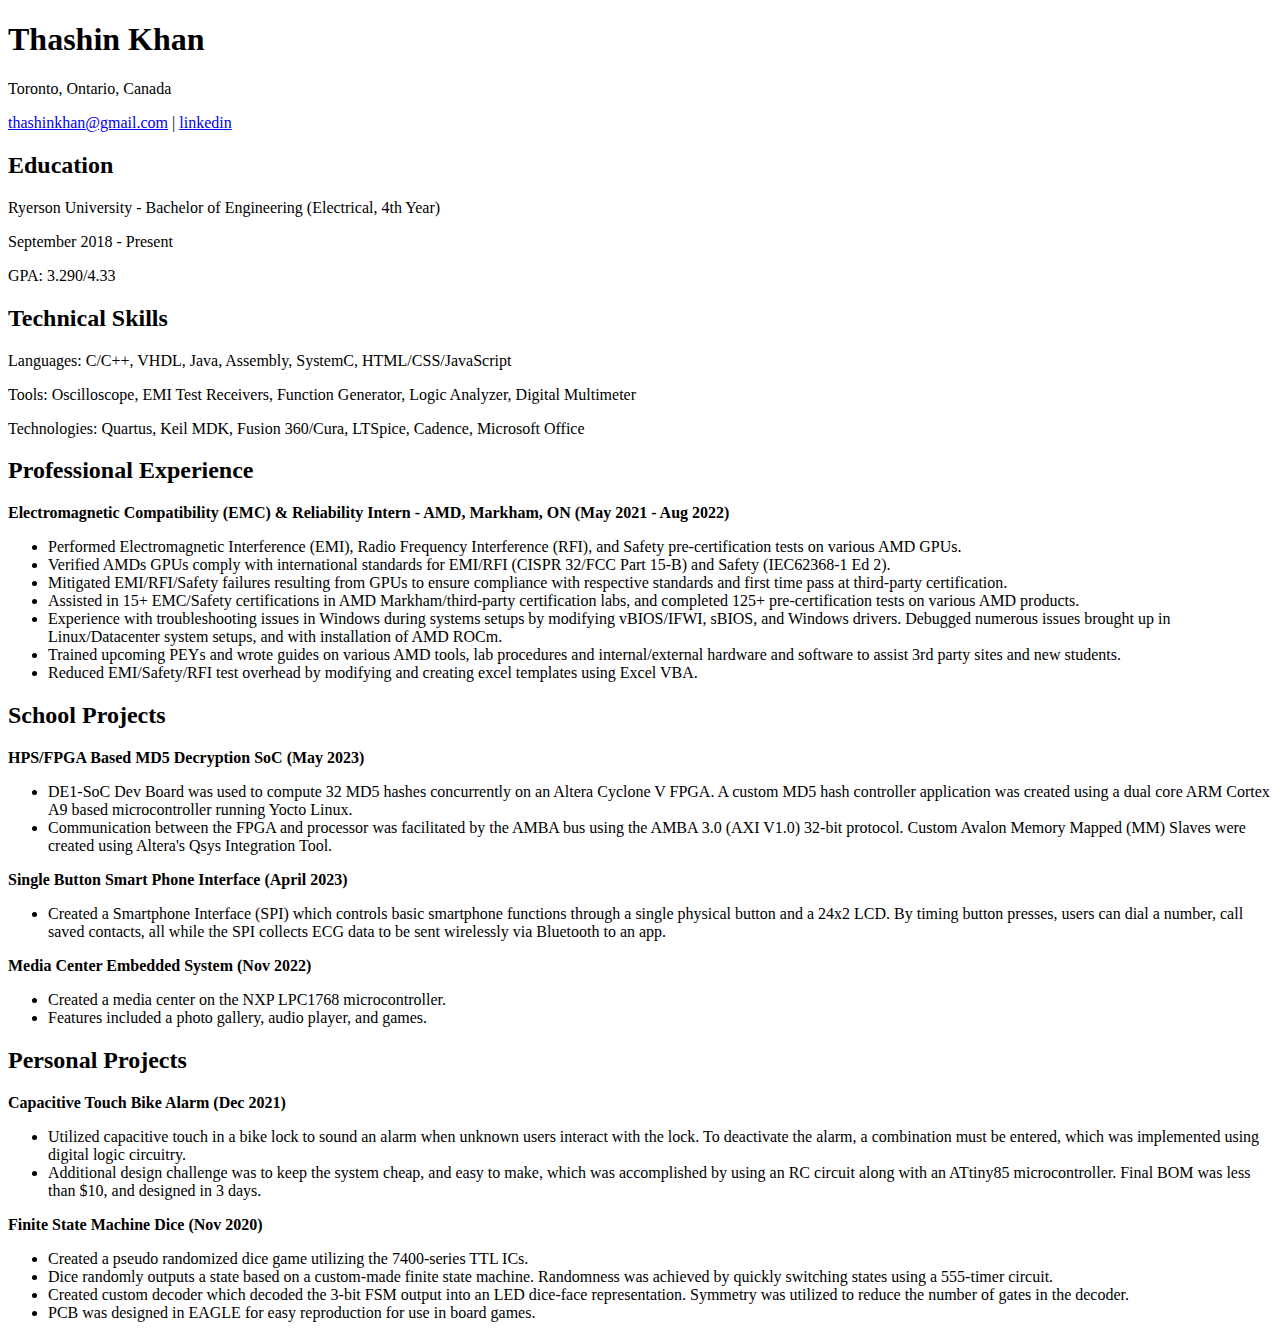
==== resume.html @ e145bc30 "Added hompage, resume page, and related links." ====
<!DOCTYPE html>
<html lang="en">
    <head>
        <meta charset="UTF-8">
        <title>Thashin Khan - Resume</title>
    </head>

    <body>
        <!--Header Info-->
        <h1>Thashin Khan</h1>
        <p>Toronto, Ontario, Canada</p>
        <p><a href="mailto:thashinkhan@gmail.com">thashinkhan@gmail.com</a> | <a href = "https://www.linkedin.com/in/thashinkhan/">linkedin</a></p>
        
        <!--Education-->
        <h2>Education</h2>
        <p>Ryerson University - Bachelor of Engineering (Electrical, 4th Year)</p>
        <p>September 2018 - Present</p>
        <p>GPA: 3.290/4.33</p>
        
        <!--Technical Skills-->
        <h2>Technical Skills</h2>
        <p>Languages:    C/C++, VHDL, Java, Assembly, SystemC, HTML/CSS/JavaScript</p>
        <p>Tools:        Oscilloscope, EMI Test Receivers, Function Generator, Logic Analyzer, Digital Multimeter</p>
        <p>Technologies: Quartus, Keil MDK, Fusion 360/Cura, LTSpice, Cadence, Microsoft Office</p>

        <!--Professional Experience-->
        <h2>Professional Experience</h2>
        <p><strong>Electromagnetic Compatibility (EMC) & Reliability Intern - AMD, Markham, ON (May 2021 - Aug 2022)</strong><p>
        <ul>
            <li>Performed Electromagnetic Interference (EMI), Radio Frequency Interference (RFI), and Safety pre-certification tests on various AMD GPUs.</li>
            <li>Verified AMDs GPUs comply with international standards for EMI/RFI (CISPR 32/FCC Part 15-B) and Safety (IEC62368-1 Ed 2).</li>
            <li>Mitigated EMI/RFI/Safety failures resulting from GPUs to ensure compliance with respective standards and first time pass at third-party certification. </li>
            <li>Assisted in 15+ EMC/Safety certifications in AMD Markham/third-party certification labs, and completed 125+ pre-certification tests on various AMD products. </li>
            <li>Experience with troubleshooting issues in Windows during systems setups by modifying vBIOS/IFWI, sBIOS, and Windows drivers. Debugged numerous issues brought up in Linux/Datacenter system setups, and with installation of AMD ROCm. </li>
            <li>Trained upcoming PEYs and wrote guides on various AMD tools, lab procedures and internal/external hardware and software to assist 3rd party sites and new students. </li>
            <li>Reduced EMI/Safety/RFI test overhead by modifying and creating excel templates using Excel VBA.</li>
        </ul>

        <!--School Projects-->
        <h2>School Projects</h2>
        <p><strong>HPS/FPGA Based MD5 Decryption SoC (May 2023)</strong></p>
        <ul>
            <li>DE1-SoC Dev Board was used to compute 32 MD5 hashes concurrently on an Altera Cyclone V FPGA. A custom MD5 hash controller application was created using a dual core ARM Cortex A9 based microcontroller running Yocto Linux.</li>
            <li>Communication between the FPGA and processor was facilitated by the AMBA bus using the AMBA 3.0 (AXI V1.0) 32-bit protocol. Custom Avalon Memory Mapped (MM) Slaves were created using Altera's Qsys Integration Tool.</li>
        </ul>

        <p><strong>Single Button Smart Phone Interface (April 2023)</strong></p>
        <ul>
            <li>Created a Smartphone Interface (SPI) which controls basic smartphone functions through a single physical button and a 24x2 LCD. By timing button presses, users can dial a number, call saved contacts, all while the SPI collects ECG data to be sent wirelessly via Bluetooth to an app.</li>
        </ul>

        <p><strong>Media Center Embedded System (Nov 2022)</strong></p>
        <ul>
            <li>Created a media center on the NXP LPC1768 microcontroller.</li>
            <li>Features included a photo gallery, audio player, and games.</li>
        </ul>


        <!--Personal Projects-->
        <h2>Personal Projects</h2>
        <p><strong>Capacitive Touch Bike Alarm (Dec 2021)</strong></p>
        <ul>
            <li>Utilized capacitive touch in a bike lock to sound an alarm when unknown users interact with the lock. To deactivate the alarm, a combination must be entered, which was implemented using digital logic circuitry.</li>
            <li>Additional design challenge was to keep the system cheap, and easy to make, which was accomplished by using an RC circuit along with an ATtiny85 microcontroller. Final BOM was less than $10, and designed in 3 days.</li>
        </ul>

        <p><strong>Finite State Machine Dice (Nov 2020)</strong></p>
        <ul>
            <li>Created a pseudo randomized dice game utilizing the 7400-series TTL ICs.</li>
            <li>Dice randomly outputs a state based on a custom-made finite state machine. Randomness was achieved by quickly switching states using a 555-timer circuit.</li>
            <li>Created custom decoder which decoded the 3-bit FSM output into an LED dice-face representation. Symmetry was utilized to reduce the number of gates in the decoder.</li>
            <li>PCB was designed in EAGLE for easy reproduction for use in board games.</li>
        </ul>
    </body>
</html>
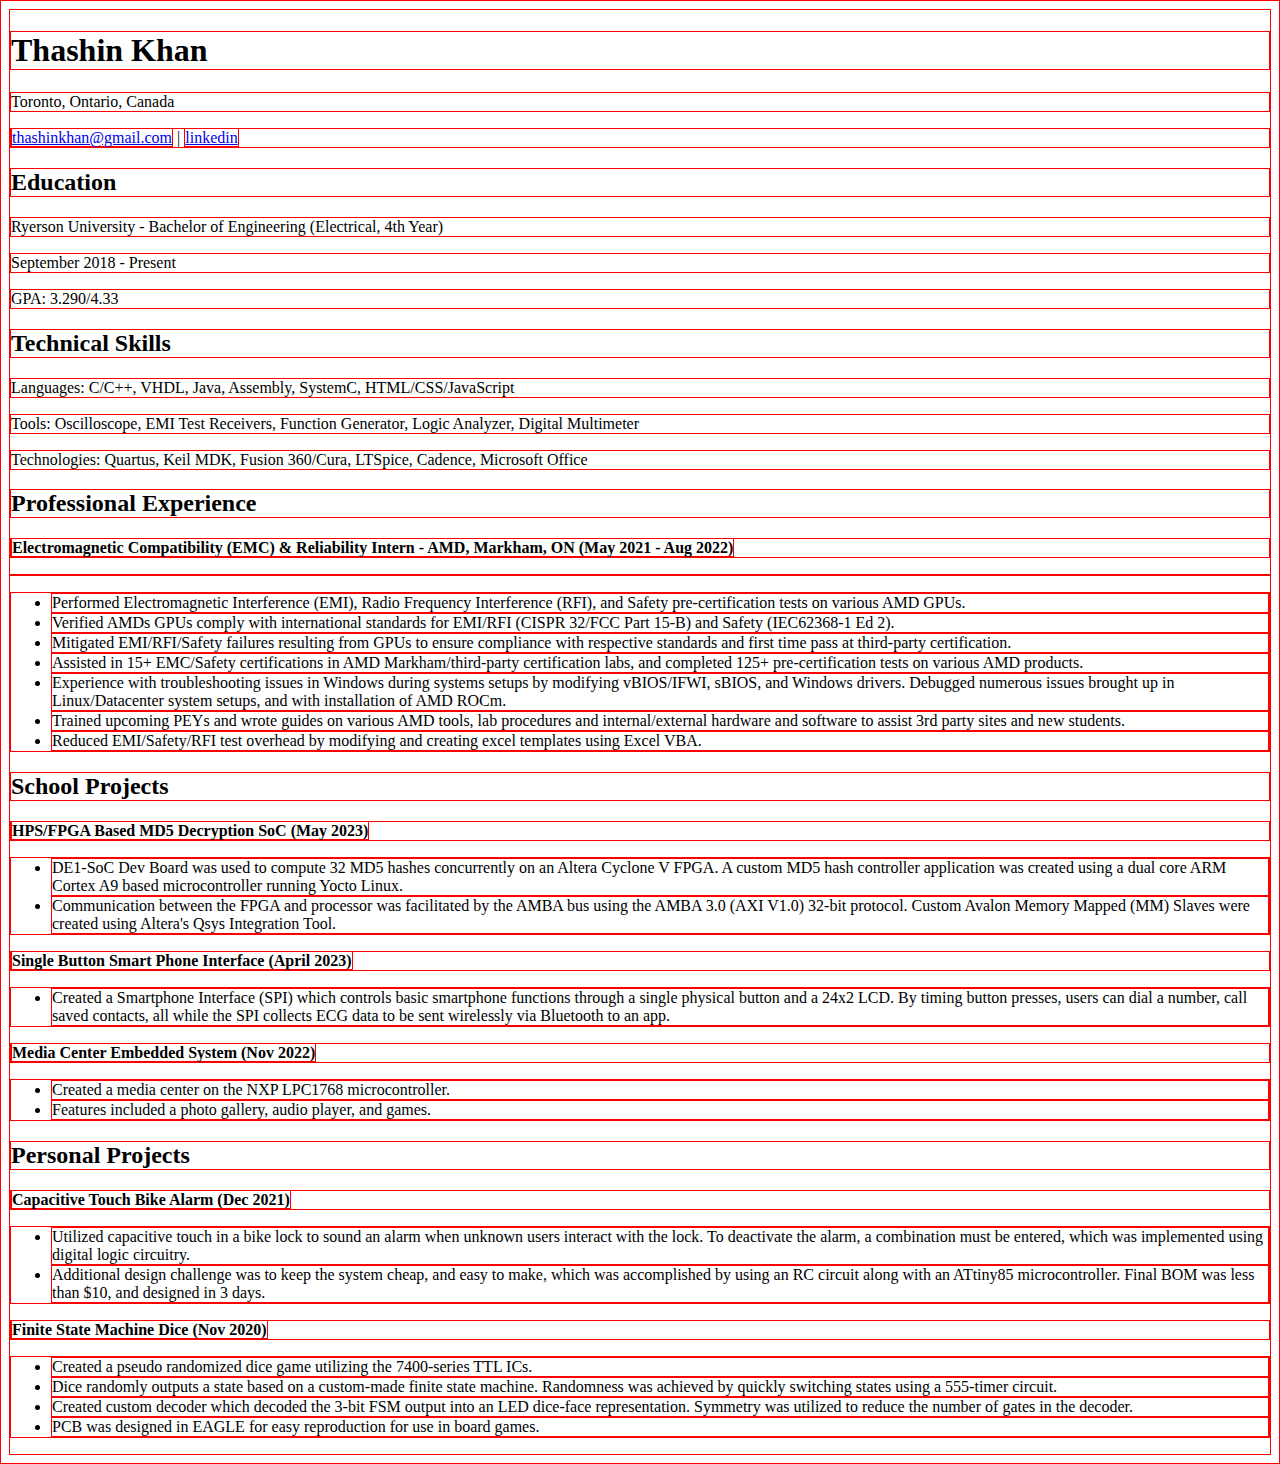
==== commit f84320f5: "added stylesheet" ====
--- a/resume.html
+++ b/resume.html
@@ -2,6 +2,7 @@
 <html lang="en">
     <head>
         <meta charset="UTF-8">
+        <link rel="stylesheet" href="styles.css">
         <title>Thashin Khan - Resume</title>
     </head>
 
--- a/styles.css
+++ b/styles.css
@@ -0,0 +1,3 @@
+*{
+    border: 1px solid red;
+}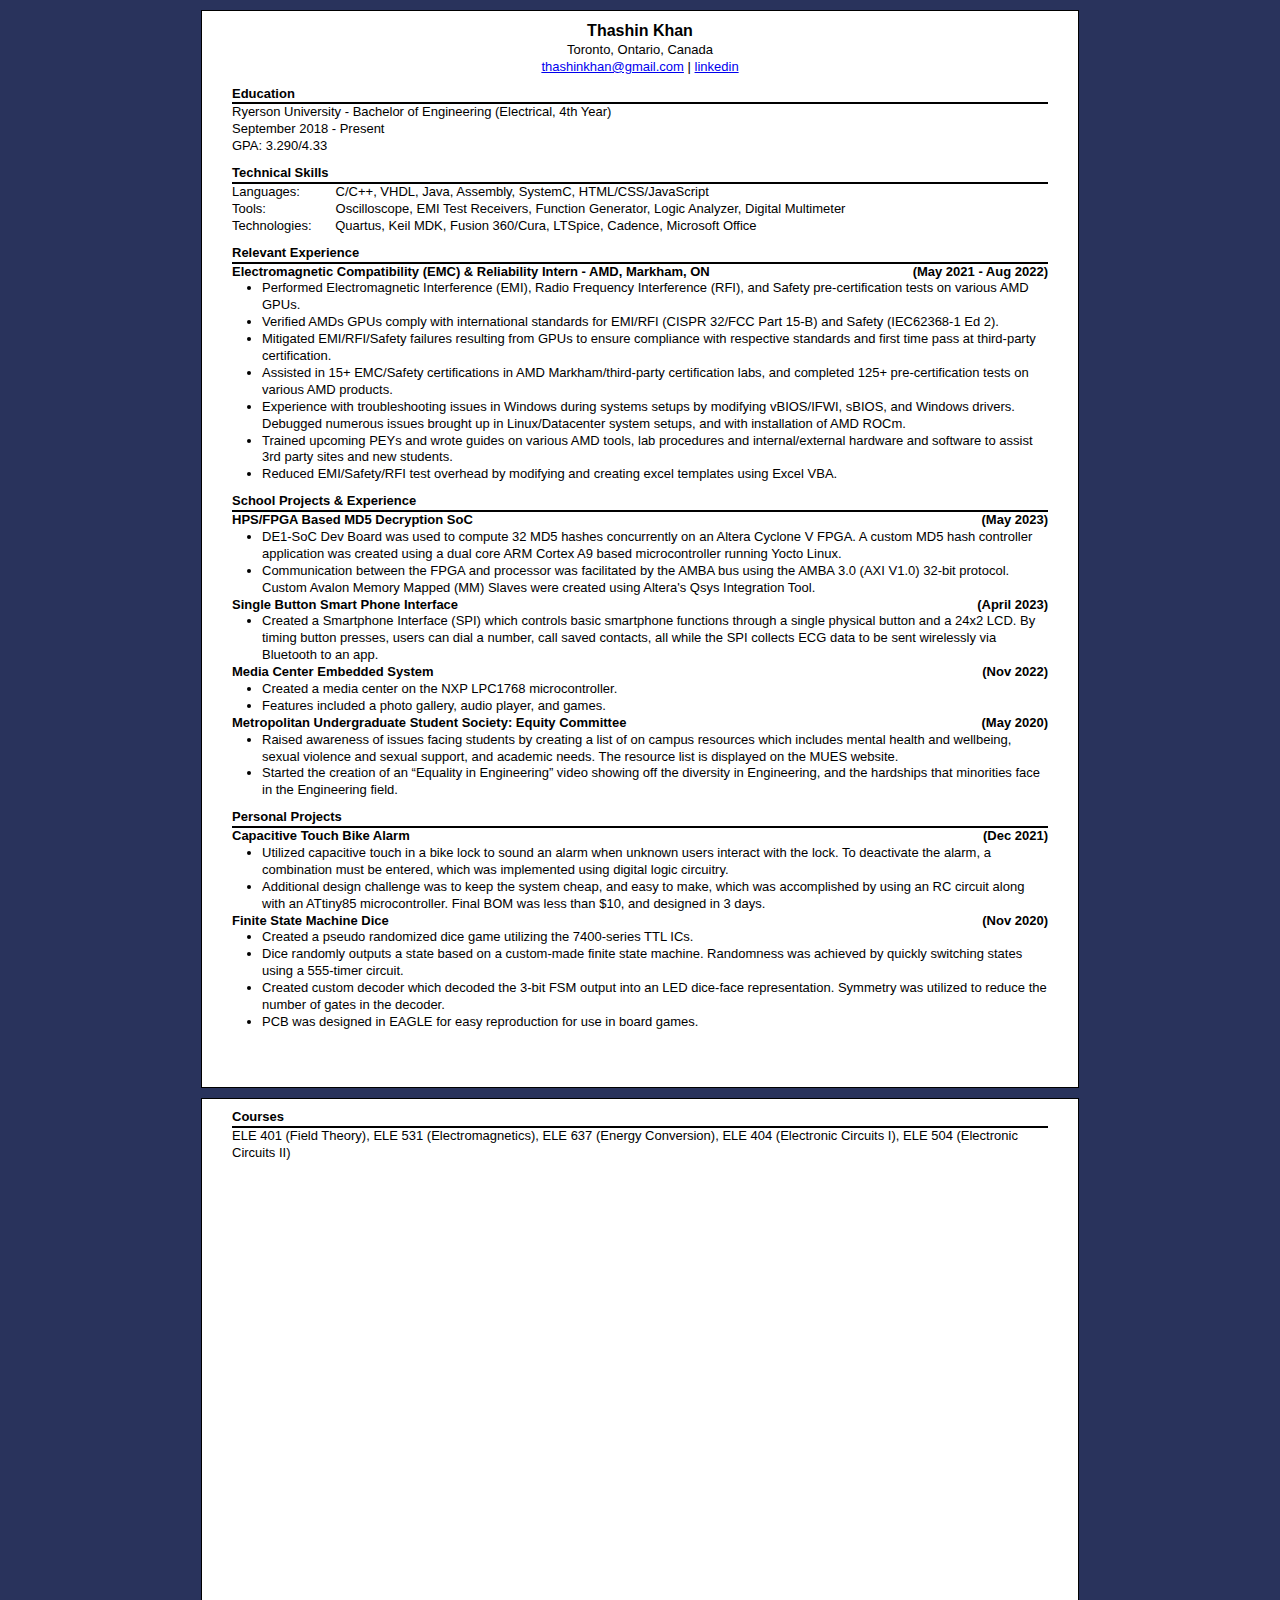
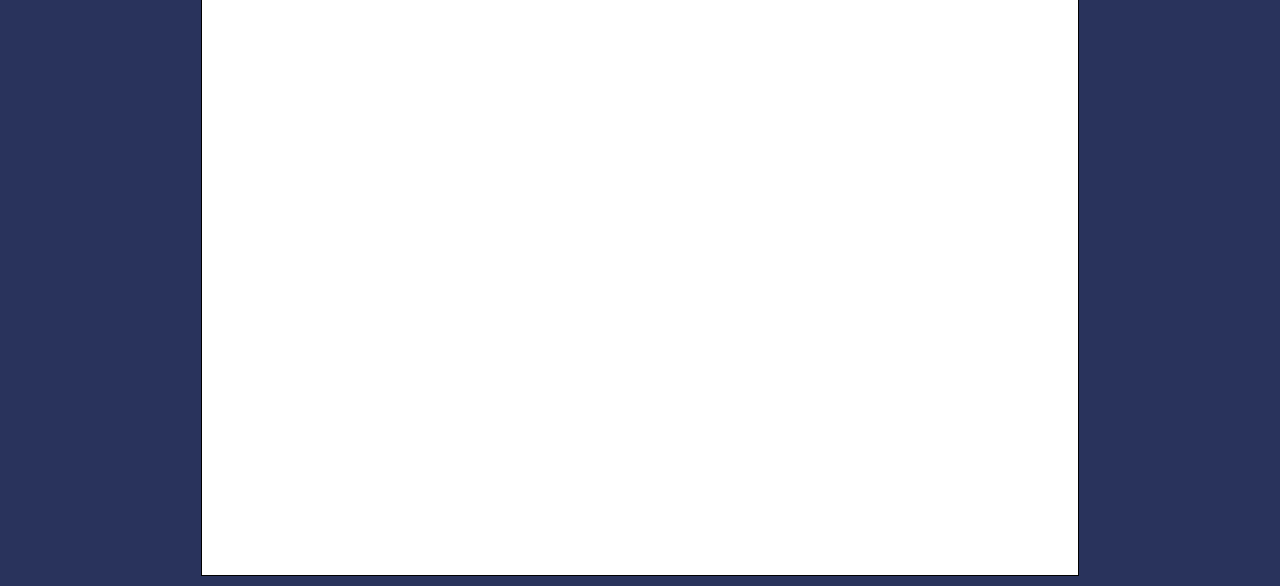
==== commit 31c1f92b: "Finished resume css" ====
--- a/resume.html
+++ b/resume.html
@@ -2,75 +2,97 @@
 <html lang="en">
     <head>
         <meta charset="UTF-8">
-        <link rel="stylesheet" href="styles.css">
-        <title>Thashin Khan - Resume</title>
+        <link rel="stylesheet" href="styles_resume.css">
+        <title>Thashin Khan - Projects</title>
     </head>
 
     <body>
-        <!--Header Info-->
-        <h1>Thashin Khan</h1>
-        <p>Toronto, Ontario, Canada</p>
-        <p><a href="mailto:thashinkhan@gmail.com">thashinkhan@gmail.com</a> | <a href = "https://www.linkedin.com/in/thashinkhan/">linkedin</a></p>
-        
-        <!--Education-->
-        <h2>Education</h2>
-        <p>Ryerson University - Bachelor of Engineering (Electrical, 4th Year)</p>
-        <p>September 2018 - Present</p>
-        <p>GPA: 3.290/4.33</p>
-        
-        <!--Technical Skills-->
-        <h2>Technical Skills</h2>
-        <p>Languages:    C/C++, VHDL, Java, Assembly, SystemC, HTML/CSS/JavaScript</p>
-        <p>Tools:        Oscilloscope, EMI Test Receivers, Function Generator, Logic Analyzer, Digital Multimeter</p>
-        <p>Technologies: Quartus, Keil MDK, Fusion 360/Cura, LTSpice, Cadence, Microsoft Office</p>
+        <div class="document">
+            <div class="page1">
 
-        <!--Professional Experience-->
-        <h2>Professional Experience</h2>
-        <p><strong>Electromagnetic Compatibility (EMC) & Reliability Intern - AMD, Markham, ON (May 2021 - Aug 2022)</strong><p>
-        <ul>
-            <li>Performed Electromagnetic Interference (EMI), Radio Frequency Interference (RFI), and Safety pre-certification tests on various AMD GPUs.</li>
-            <li>Verified AMDs GPUs comply with international standards for EMI/RFI (CISPR 32/FCC Part 15-B) and Safety (IEC62368-1 Ed 2).</li>
-            <li>Mitigated EMI/RFI/Safety failures resulting from GPUs to ensure compliance with respective standards and first time pass at third-party certification. </li>
-            <li>Assisted in 15+ EMC/Safety certifications in AMD Markham/third-party certification labs, and completed 125+ pre-certification tests on various AMD products. </li>
-            <li>Experience with troubleshooting issues in Windows during systems setups by modifying vBIOS/IFWI, sBIOS, and Windows drivers. Debugged numerous issues brought up in Linux/Datacenter system setups, and with installation of AMD ROCm. </li>
-            <li>Trained upcoming PEYs and wrote guides on various AMD tools, lab procedures and internal/external hardware and software to assist 3rd party sites and new students. </li>
-            <li>Reduced EMI/Safety/RFI test overhead by modifying and creating excel templates using Excel VBA.</li>
-        </ul>
+                <div class="information card">
+                    <h1 style="font-size: medium;">Thashin Khan</h1>
+                    <p>Toronto, Ontario, Canada</p>
+                    <p><a href="mailto:thashinkhan@gmail.com">thashinkhan@gmail.com</a> | <a href = "https://www.linkedin.com/in/thashinkhan/">linkedin</a></p>
+                </div>
 
-        <!--School Projects-->
-        <h2>School Projects</h2>
-        <p><strong>HPS/FPGA Based MD5 Decryption SoC (May 2023)</strong></p>
-        <ul>
-            <li>DE1-SoC Dev Board was used to compute 32 MD5 hashes concurrently on an Altera Cyclone V FPGA. A custom MD5 hash controller application was created using a dual core ARM Cortex A9 based microcontroller running Yocto Linux.</li>
-            <li>Communication between the FPGA and processor was facilitated by the AMBA bus using the AMBA 3.0 (AXI V1.0) 32-bit protocol. Custom Avalon Memory Mapped (MM) Slaves were created using Altera's Qsys Integration Tool.</li>
-        </ul>
+                <div class="education card">
+                    <h2 class="headinfo">Education</h2>
+                    <p>Ryerson University - Bachelor of Engineering (Electrical, 4th Year)</p>
+                    <p>September 2018 - Present</p>
+                    <p>GPA: 3.290/4.33</p>
+                </div>
 
-        <p><strong>Single Button Smart Phone Interface (April 2023)</strong></p>
-        <ul>
-            <li>Created a Smartphone Interface (SPI) which controls basic smartphone functions through a single physical button and a 24x2 LCD. By timing button presses, users can dial a number, call saved contacts, all while the SPI collects ECG data to be sent wirelessly via Bluetooth to an app.</li>
-        </ul>
+                <div class="technical card">
+                    <h2 class="headinfo">Technical Skills</h2>
+                    <p>Languages: <inline style="margin-left: 32px;">C/C++, VHDL, Java, Assembly, SystemC, HTML/CSS/JavaScript</inline></p>
+                    <p>Tools: <inline style="margin-left: 66px;">Oscilloscope, EMI Test Receivers, Function Generator, Logic Analyzer, Digital Multimeter</inline></p>
+                    <p>Technologies: <inline style="margin-left: 20px;">Quartus, Keil MDK, Fusion 360/Cura, LTSpice, Cadence, Microsoft Office</inline></p>
+                </div>
 
-        <p><strong>Media Center Embedded System (Nov 2022)</strong></p>
-        <ul>
-            <li>Created a media center on the NXP LPC1768 microcontroller.</li>
-            <li>Features included a photo gallery, audio player, and games.</li>
-        </ul>
+                <div class="experience card">
+                    <h2 class="headinfo">Relevant Experience</h2>
+                    <p><strong>Electromagnetic Compatibility (EMC) & Reliability Intern - AMD, Markham, ON<inline class="inline-date">(May 2021 - Aug 2022)</inline></strong></p>
+                    <ul>
+                        <li>Performed Electromagnetic Interference (EMI), Radio Frequency Interference (RFI), and Safety pre-certification tests on various AMD GPUs.</li>
+                        <li>Verified AMDs GPUs comply with international standards for EMI/RFI (CISPR 32/FCC Part 15-B) and Safety (IEC62368-1 Ed 2).</li>
+                        <li>Mitigated EMI/RFI/Safety failures resulting from GPUs to ensure compliance with respective standards and first time pass at third-party certification. </li>
+                        <li>Assisted in 15+ EMC/Safety certifications in AMD Markham/third-party certification labs, and completed 125+ pre-certification tests on various AMD products. </li>
+                        <li>Experience with troubleshooting issues in Windows during systems setups by modifying vBIOS/IFWI, sBIOS, and Windows drivers. Debugged numerous issues brought up in Linux/Datacenter system setups, and with installation of AMD ROCm. </li>
+                        <li>Trained upcoming PEYs and wrote guides on various AMD tools, lab procedures and internal/external hardware and software to assist 3rd party sites and new students. </li>
+                        <li>Reduced EMI/Safety/RFI test overhead by modifying and creating excel templates using Excel VBA.</li>
+                    </ul>
+                </div>
 
+                <div class="school_projects card">
+                    <h2 class="headinfo">School Projects & Experience</h2>
+                    <p><strong>HPS/FPGA Based MD5 Decryption SoC<inline class="inline-date">(May 2023)</inline></strong></p>
+                    <ul>
+                        <li>DE1-SoC Dev Board was used to compute 32 MD5 hashes concurrently on an Altera Cyclone V FPGA. A custom MD5 hash controller application was created using a dual core ARM Cortex A9 based microcontroller running Yocto Linux.</li>
+                        <li>Communication between the FPGA and processor was facilitated by the AMBA bus using the AMBA 3.0 (AXI V1.0) 32-bit protocol. Custom Avalon Memory Mapped (MM) Slaves were created using Altera's Qsys Integration Tool.</li>
+                    </ul>
+            
+                    <p><strong>Single Button Smart Phone Interface<inline class="inline-date">(April 2023)</inline></strong></p>
+                    <ul>
+                        <li>Created a Smartphone Interface (SPI) which controls basic smartphone functions through a single physical button and a 24x2 LCD. By timing button presses, users can dial a number, call saved contacts, all while the SPI collects ECG data to be sent wirelessly via Bluetooth to an app.</li>
+                    </ul>
+            
+                    <p><strong>Media Center Embedded System<inline class="inline-date">(Nov 2022)</inline></strong></p>
+                    <ul>
+                        <li>Created a media center on the NXP LPC1768 microcontroller.</li>
+                        <li>Features included a photo gallery, audio player, and games.</li>
+                    </ul>
+                    <p><strong>Metropolitan Undergraduate Student Society: Equity Committee <inline class="inline-date">(May 2020)</inline></strong></p>
+                    <ul>
+                        <li>Raised awareness of issues facing students by creating a list of on campus resources which includes mental health and wellbeing, sexual violence and sexual support, and academic needs. The resource list is displayed on the MUES website.</li>
+                        <li>Started the creation of an “Equality in Engineering” video showing off the diversity in Engineering, and the hardships that minorities face in the Engineering field.</li>
+                    </ul>
+                </div>
 
-        <!--Personal Projects-->
-        <h2>Personal Projects</h2>
-        <p><strong>Capacitive Touch Bike Alarm (Dec 2021)</strong></p>
-        <ul>
-            <li>Utilized capacitive touch in a bike lock to sound an alarm when unknown users interact with the lock. To deactivate the alarm, a combination must be entered, which was implemented using digital logic circuitry.</li>
-            <li>Additional design challenge was to keep the system cheap, and easy to make, which was accomplished by using an RC circuit along with an ATtiny85 microcontroller. Final BOM was less than $10, and designed in 3 days.</li>
-        </ul>
+                <div class="personal_projects card">
+                    <h2 class="headinfo">Personal Projects</h2>
+                    <p><strong>Capacitive Touch Bike Alarm<inline class="inline-date">(Dec 2021)</inline></strong></p>
+                    <ul>
+                        <li>Utilized capacitive touch in a bike lock to sound an alarm when unknown users interact with the lock. To deactivate the alarm, a combination must be entered, which was implemented using digital logic circuitry.</li>
+                        <li>Additional design challenge was to keep the system cheap, and easy to make, which was accomplished by using an RC circuit along with an ATtiny85 microcontroller. Final BOM was less than $10, and designed in 3 days.</li>
+                    </ul>
+            
+                    <p><strong>Finite State Machine Dice<inline class="inline-date">(Nov 2020)</inline></strong></p>
+                    <ul>
+                        <li>Created a pseudo randomized dice game utilizing the 7400-series TTL ICs.</li>
+                        <li>Dice randomly outputs a state based on a custom-made finite state machine. Randomness was achieved by quickly switching states using a 555-timer circuit.</li>
+                        <li>Created custom decoder which decoded the 3-bit FSM output into an LED dice-face representation. Symmetry was utilized to reduce the number of gates in the decoder.</li>
+                        <li>PCB was designed in EAGLE for easy reproduction for use in board games.</li>
+                    </ul>
+                </div>
+            </div>
 
-        <p><strong>Finite State Machine Dice (Nov 2020)</strong></p>
-        <ul>
-            <li>Created a pseudo randomized dice game utilizing the 7400-series TTL ICs.</li>
-            <li>Dice randomly outputs a state based on a custom-made finite state machine. Randomness was achieved by quickly switching states using a 555-timer circuit.</li>
-            <li>Created custom decoder which decoded the 3-bit FSM output into an LED dice-face representation. Symmetry was utilized to reduce the number of gates in the decoder.</li>
-            <li>PCB was designed in EAGLE for easy reproduction for use in board games.</li>
-        </ul>
+            <div class="page2">
+                <div class="courses card">
+                    <h2 class="headinfo">Courses</h2>
+                    <p>ELE 401 (Field Theory), ELE 531 (Electromagnetics), ELE 637 (Energy Conversion), ELE 404 (Electronic Circuits I), ELE 504 (Electronic Circuits II)</p>
+                </div>
+            </div>
+        </div>
     </body>
 </html>--- a/styles_resume.css
+++ b/styles_resume.css
@@ -0,0 +1,43 @@
+*{
+    font-family: Arial, Helvetica, sans-serif;
+    font-size: small;
+    line-height: 1.3;
+    margin: 0px;
+    border: 0px;
+    padding: 0px;
+    
+}
+
+body{
+    background-color: #29335C;
+}
+
+.page1, .page2, .page3{
+    border: 1px solid black;
+    background-color: white;
+    height: 11in;
+    width: 8.5in;
+    padding: 10px 30px;
+    margin: 10px auto;
+}
+
+.information{
+    text-align: center;
+    margin-bottom: 0px;
+}
+
+.headinfo{
+    border-bottom: 2px solid black;
+}
+
+.card{
+    margin-bottom: 10px;
+}
+
+.inline-date{
+    float: right;
+}
+
+li{
+    margin-left: 30px;
+}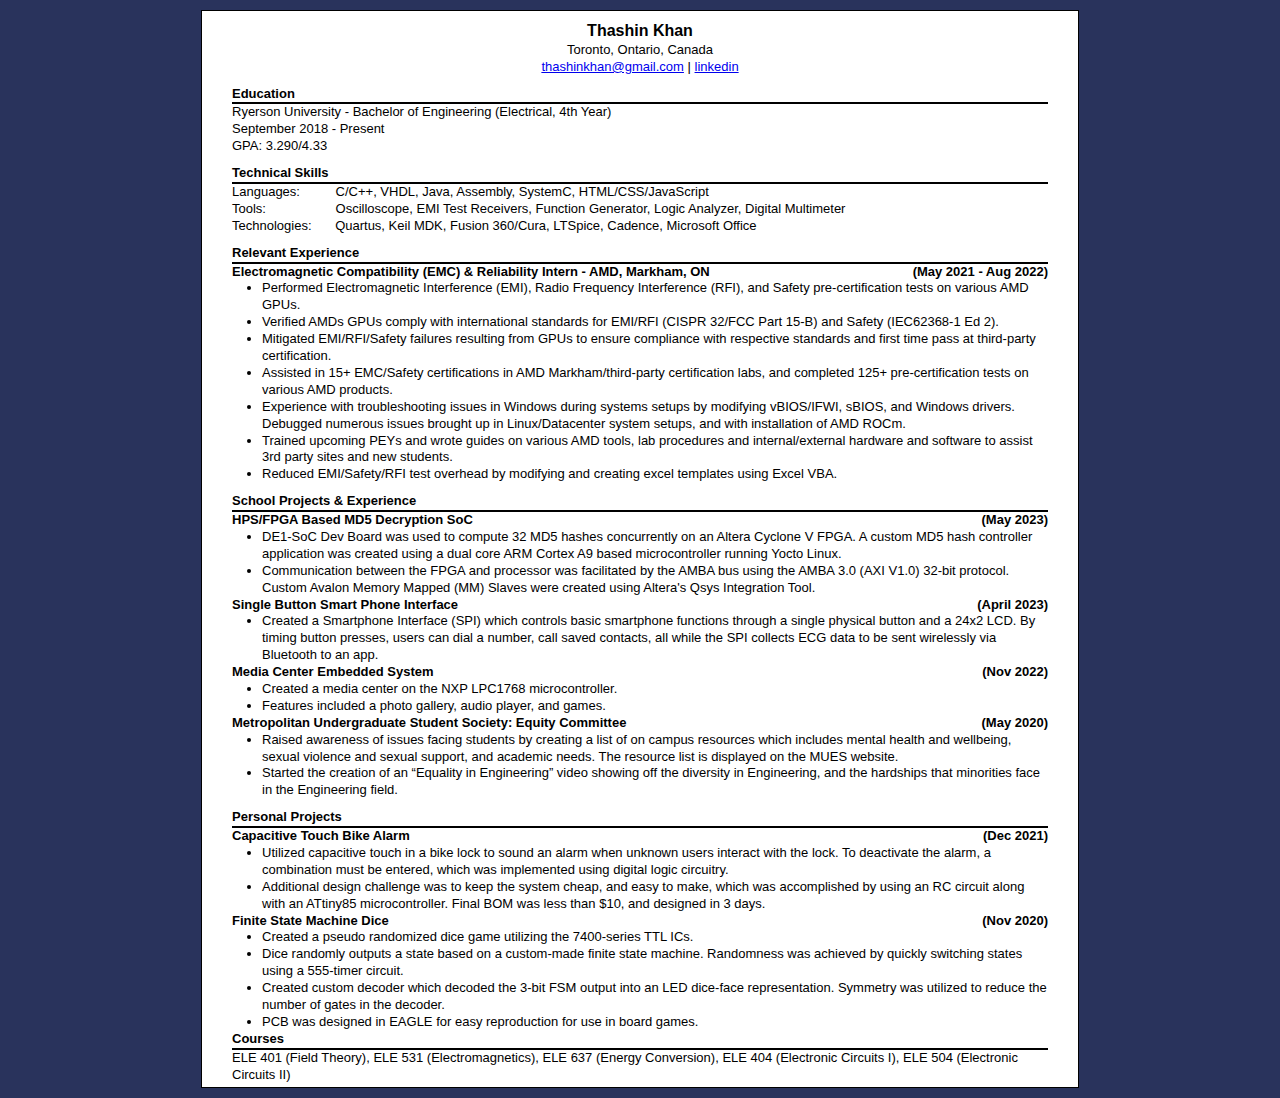
==== commit 515440a9: "removed second page on resume" ====
--- a/resume.html
+++ b/resume.html
@@ -3,7 +3,7 @@
     <head>
         <meta charset="UTF-8">
         <link rel="stylesheet" href="styles_resume.css">
-        <title>Thashin Khan - Projects</title>
+        <title>Thashin Khan - Resume</title>
     </head>
 
     <body>
@@ -85,9 +85,6 @@
                         <li>PCB was designed in EAGLE for easy reproduction for use in board games.</li>
                     </ul>
                 </div>
-            </div>
-
-            <div class="page2">
                 <div class="courses card">
                     <h2 class="headinfo">Courses</h2>
                     <p>ELE 401 (Field Theory), ELE 531 (Electromagnetics), ELE 637 (Energy Conversion), ELE 404 (Electronic Circuits I), ELE 504 (Electronic Circuits II)</p>
--- a/styles_resume.css
+++ b/styles_resume.css
@@ -34,6 +34,11 @@
     margin-bottom: 10px;
 }
 
+/*used to fit "courses" card in 1 page*/
+.personal_projects.card{
+    margin-bottom: 0px;
+}
+
 .inline-date{
     float: right;
 }
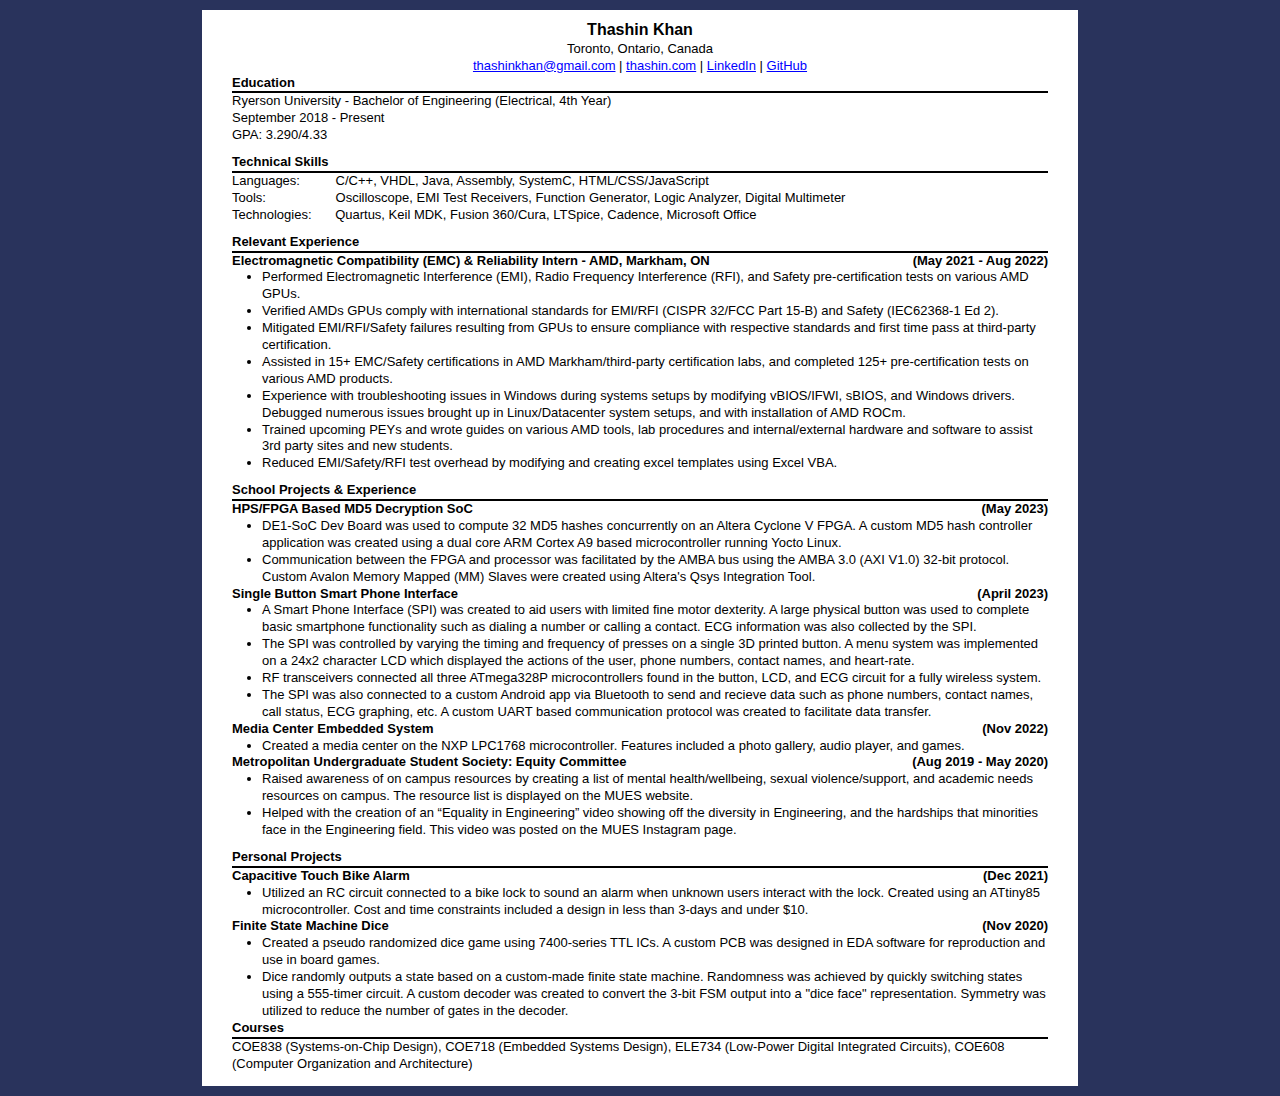
==== commit f2288e35: "Added information to resume" ====
--- a/resume.html
+++ b/resume.html
@@ -13,7 +13,7 @@
                 <div class="information card">
                     <h1 style="font-size: medium;">Thashin Khan</h1>
                     <p>Toronto, Ontario, Canada</p>
-                    <p><a href="mailto:thashinkhan@gmail.com">thashinkhan@gmail.com</a> | <a href = "https://www.linkedin.com/in/thashinkhan/">linkedin</a></p>
+                    <p><a href="mailto:thashinkhan@gmail.com">thashinkhan@gmail.com</a> | <a href = "https://www.thashin.com">thashin.com</a> | <a href = "https://www.linkedin.com/in/thashinkhan/">LinkedIn</a> | <a href = "https://www.github.com/ThashinKhan">GitHub</a></p>
                 </div>
 
                 <div class="education card">
@@ -54,18 +54,20 @@
             
                     <p><strong>Single Button Smart Phone Interface<inline class="inline-date">(April 2023)</inline></strong></p>
                     <ul>
-                        <li>Created a Smartphone Interface (SPI) which controls basic smartphone functions through a single physical button and a 24x2 LCD. By timing button presses, users can dial a number, call saved contacts, all while the SPI collects ECG data to be sent wirelessly via Bluetooth to an app.</li>
+                        <li>A Smart Phone Interface (SPI) was created to aid users with limited fine motor dexterity. A large physical button was used to complete basic smartphone functionality such as dialing a number or calling a contact. ECG information was also collected by the SPI.</li>
+                        <li>The SPI was controlled by varying the timing and frequency of presses on a single 3D printed button. A menu system was implemented on a 24x2 character LCD which displayed the actions of the user, phone numbers, contact names, and heart-rate. </li>
+                        <li>RF transceivers connected all three ATmega328P microcontrollers found in the button, LCD, and ECG circuit for a fully wireless system.</li>
+                        <li>The SPI was also connected to a custom Android app via Bluetooth to send and recieve data such as phone numbers, contact names, call status, ECG graphing, etc. A custom UART based communication protocol was created to facilitate data transfer.</li>
                     </ul>
             
                     <p><strong>Media Center Embedded System<inline class="inline-date">(Nov 2022)</inline></strong></p>
                     <ul>
-                        <li>Created a media center on the NXP LPC1768 microcontroller.</li>
-                        <li>Features included a photo gallery, audio player, and games.</li>
+                        <li>Created a media center on the NXP LPC1768 microcontroller. Features included a photo gallery, audio player, and games.</li>
                     </ul>
-                    <p><strong>Metropolitan Undergraduate Student Society: Equity Committee <inline class="inline-date">(May 2020)</inline></strong></p>
+                    <p><strong>Metropolitan Undergraduate Student Society: Equity Committee <inline class="inline-date">(Aug 2019 - May 2020)</inline></strong></p>
                     <ul>
-                        <li>Raised awareness of issues facing students by creating a list of on campus resources which includes mental health and wellbeing, sexual violence and sexual support, and academic needs. The resource list is displayed on the MUES website.</li>
-                        <li>Started the creation of an “Equality in Engineering” video showing off the diversity in Engineering, and the hardships that minorities face in the Engineering field.</li>
+                        <li>Raised awareness of on campus resources by creating a list of mental health/wellbeing, sexual violence/support, and academic needs resources on campus. The resource list is displayed on the MUES website.</li>
+                        <li>Helped with the creation of an “Equality in Engineering” video showing off the diversity in Engineering, and the hardships that minorities face in the Engineering field. This video was posted on the MUES Instagram page.</li>
                     </ul>
                 </div>
 
@@ -73,21 +75,18 @@
                     <h2 class="headinfo">Personal Projects</h2>
                     <p><strong>Capacitive Touch Bike Alarm<inline class="inline-date">(Dec 2021)</inline></strong></p>
                     <ul>
-                        <li>Utilized capacitive touch in a bike lock to sound an alarm when unknown users interact with the lock. To deactivate the alarm, a combination must be entered, which was implemented using digital logic circuitry.</li>
-                        <li>Additional design challenge was to keep the system cheap, and easy to make, which was accomplished by using an RC circuit along with an ATtiny85 microcontroller. Final BOM was less than $10, and designed in 3 days.</li>
+                        <li>Utilized an RC circuit connected to a bike lock to sound an alarm when unknown users interact with the lock. Created using an ATtiny85 microcontroller. Cost and time constraints included a design in less than 3-days and under $10.</li>
                     </ul>
             
                     <p><strong>Finite State Machine Dice<inline class="inline-date">(Nov 2020)</inline></strong></p>
                     <ul>
-                        <li>Created a pseudo randomized dice game utilizing the 7400-series TTL ICs.</li>
-                        <li>Dice randomly outputs a state based on a custom-made finite state machine. Randomness was achieved by quickly switching states using a 555-timer circuit.</li>
-                        <li>Created custom decoder which decoded the 3-bit FSM output into an LED dice-face representation. Symmetry was utilized to reduce the number of gates in the decoder.</li>
-                        <li>PCB was designed in EAGLE for easy reproduction for use in board games.</li>
+                        <li>Created a pseudo randomized dice game using 7400-series TTL ICs. A custom PCB was designed in EDA software for reproduction and use in board games.</li>
+                        <li>Dice randomly outputs a state based on a custom-made finite state machine. Randomness was achieved by quickly switching states using a 555-timer circuit. A custom decoder was created to convert the 3-bit FSM output into a "dice face" representation. Symmetry was utilized to reduce the number of gates in the decoder.</li>
                     </ul>
                 </div>
                 <div class="courses card">
                     <h2 class="headinfo">Courses</h2>
-                    <p>ELE 401 (Field Theory), ELE 531 (Electromagnetics), ELE 637 (Energy Conversion), ELE 404 (Electronic Circuits I), ELE 504 (Electronic Circuits II)</p>
+                    <p>COE838 (Systems-on-Chip Design), COE718 (Embedded Systems Design), ELE734 (Low-Power Digital Integrated Circuits), COE608 (Computer Organization and Architecture)</p>
                 </div>
             </div>
         </div>
--- a/styles_resume.css
+++ b/styles_resume.css
@@ -13,7 +13,7 @@
 }
 
 .page1, .page2, .page3{
-    border: 1px solid black;
+    /*border: 1px solid black;*/
     background-color: white;
     height: 11in;
     width: 8.5in;
@@ -21,9 +21,13 @@
     margin: 10px auto;
 }
 
-.information{
+.information.card{
     text-align: center;
     margin-bottom: 0px;
+}
+
+a:link, a:visited{
+    color: blue;
 }
 
 .headinfo{
